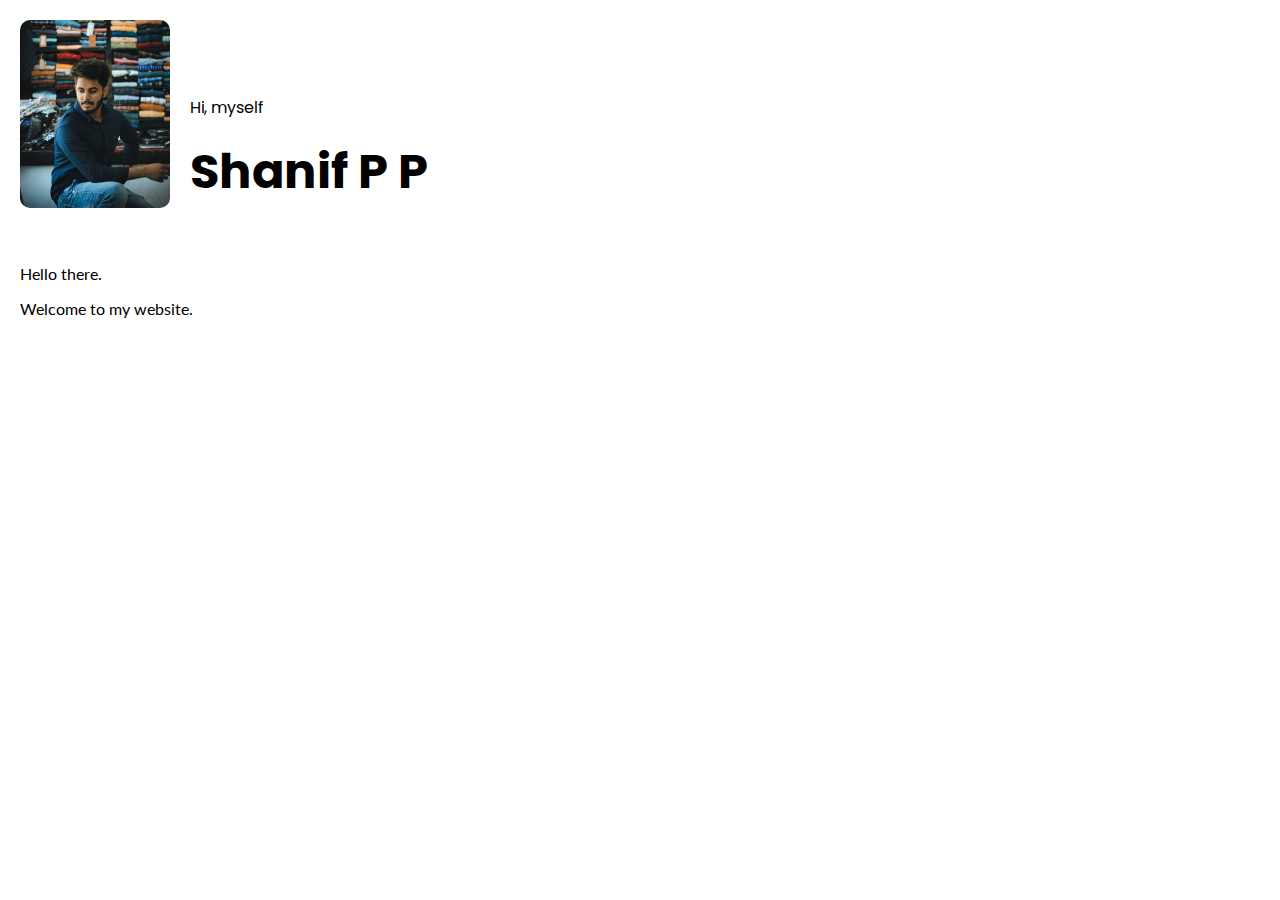
==== index.html @ 1f39be2b "first commit" ====
<!DOCTYPE html>
<html lang="en">
<head>
    <meta charset="UTF-8">
    <meta http-equiv="X-UA-Compatible" content="IE=edge">
    <meta name="viewport" content="width=device-width, initial-scale=1.0">
    <title>Shanif P P</title>
    <link rel="stylesheet" href="style.css">
</head>
<body>
    <nav>
        <img src="./shanif.jpg" alt="logo">
        <div>
            <p>Hi, myself</p>
            <h1>Shanif P P</h1>
        </div>
    </nav>

    <main>
        <p>Hello there.</p>
        <p>Welcome to my website.</p>
    </main>


    <script src="./script.js"></script>
</body>
</html>
---- style.css ----
@import url('https://fonts.googleapis.com/css2?family=Lato&family=Poppins:wght@500&display=swap');

/* 
font-family: 'Poppins', sans-serif;
font-family: 'Lato', sans-serif;
*/


*{
    box-sizing: border-box;

}

body{
    margin: 0;
    width: clamp(240px, 100%, 840px);
}

nav{
    padding: 20px;
    display: flex;
    align-items: stretch;
    justify-content: flex-start;
    overflow: hidden;

    font-family: 'Poppins', sans-serif;
}
nav > img{
    width: 150px;
    border-radius: 10px;
    overflow: hidden;
}
nav > div{
    padding-left: 20px;
    display: flex;
    justify-content: flex-end;
    flex-direction: column;
}
nav > div > h1{
    margin: 0;
    font-size: 3em;
}

main{
    padding: 20px;
    font-family: 'Lato', sans-serif;
}
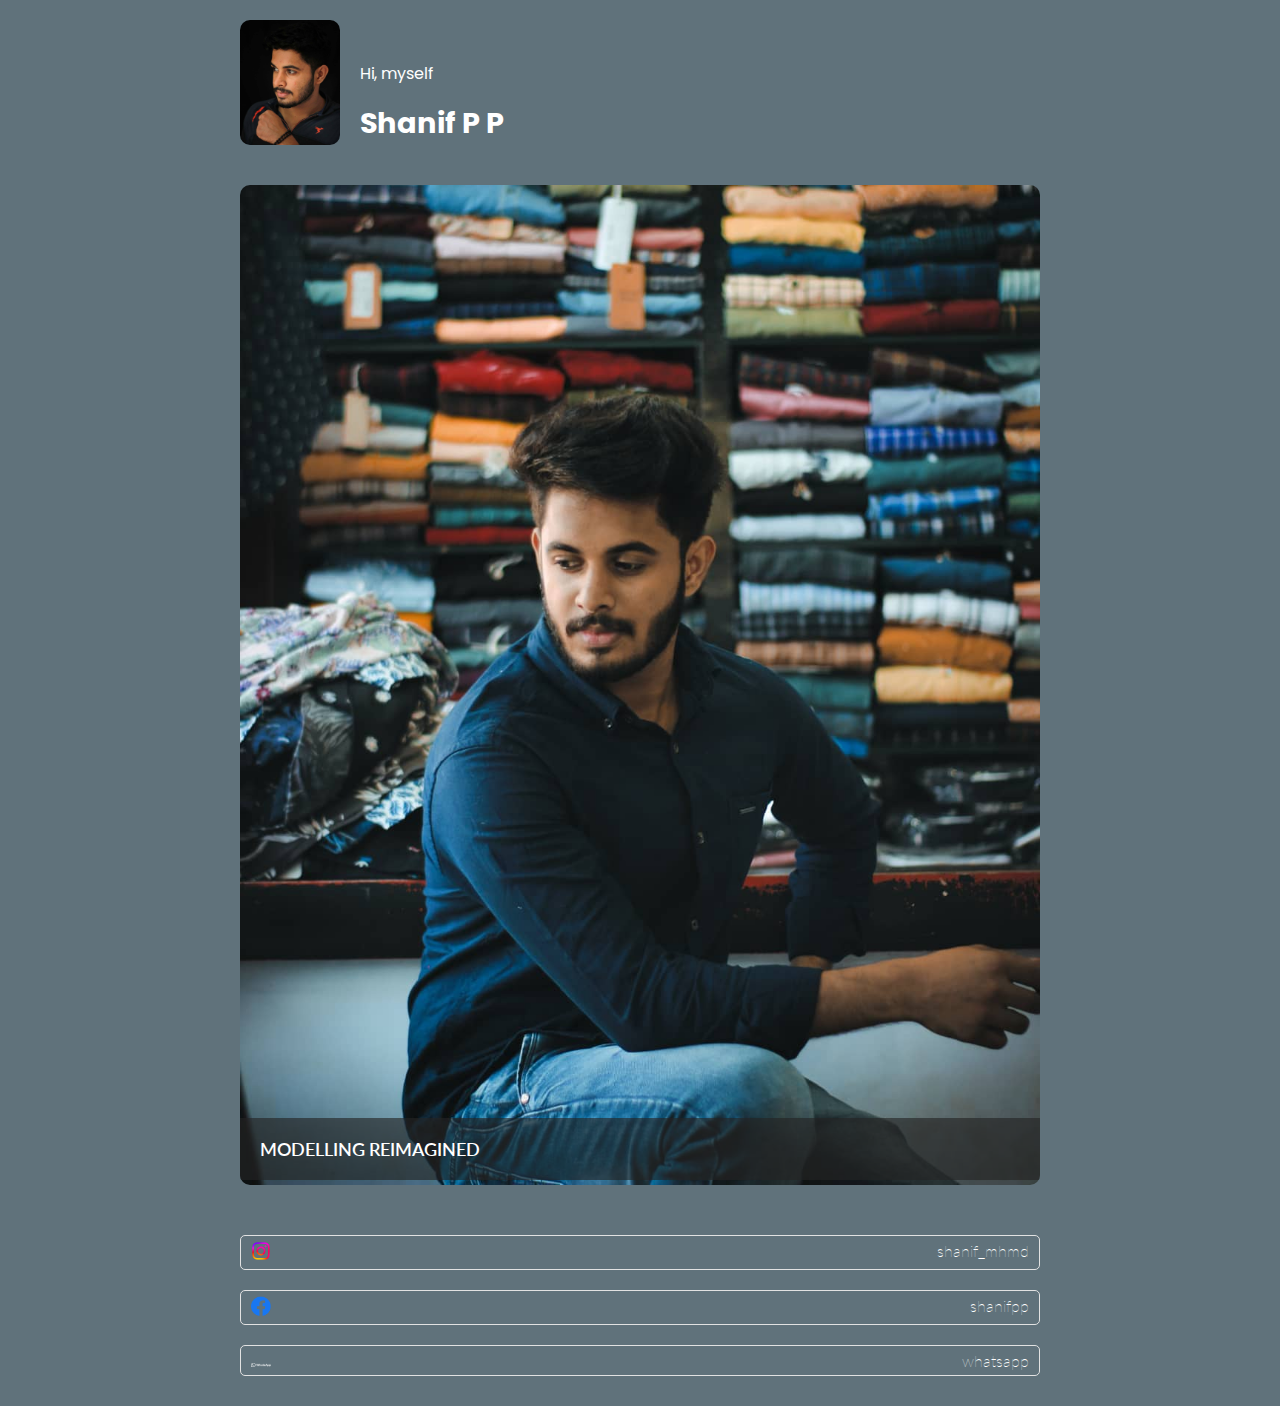
==== commit cfdc3f30: "pictures" ====
--- a/index.html
+++ b/index.html
@@ -8,18 +8,39 @@
     <link rel="stylesheet" href="style.css">
 </head>
 <body>
-    <nav>
-        <img src="./shanif.jpg" alt="logo">
-        <div>
-            <p>Hi, myself</p>
-            <h1>Shanif P P</h1>
-        </div>
-    </nav>
+    <header>
+        <nav>
+            <img src="./img/logo.jpg" alt="logo">
+            <div>
+                <p>Hi, myself</p>
+                <h1>Shanif P P</h1>
+            </div>
+        </nav>
+    </header>
 
     <main>
-        <p>Hello there.</p>
-        <p>Welcome to my website.</p>
+        <div id="gallery">
+            <div id="corousal">
+                <img src="./img/shanif_4.jpg" alt="">
+                <img src="./img/shanif_2.jpg" alt="">
+            </div>
+            <h2>modelling reimagined</h2>
+        </div>
+
     </main>
+
+
+
+    <footer>
+        <div id="social">
+            <a href="https://instagram.com/shanif_mhmd" target="_blank" rel="noopener noreferrer">
+                <img src="./img/ig_logo.png" alt="instagram"><span>shanif_mhmd</span></a>
+            <a href="https://www.facebook.com/shanifpp" target="_blank" rel="noopener noreferrer">
+                <img src="./img/fb_logo.png" alt="facebook"><span>shanifpp</span></a>
+            <a href="./contact.html">
+                <img src="./img/whatsapp.png" alt="whatsapp"><span>whatsapp</span></a>
+        </div>
+    </footer>
 
 
     <script src="./script.js"></script>
--- a/style.css
+++ b/style.css
@@ -13,12 +13,17 @@
 }
 
 body{
-    margin: 0;
+    background: #60727b;
+    color: #fff;
+    margin: 0 auto;
     width: clamp(240px, 100%, 840px);
 }
 
+header{
+    padding: 20px;
+}
 nav{
-    padding: 20px;
+    width: 100%;
     display: flex;
     align-items: stretch;
     justify-content: flex-start;
@@ -27,7 +32,7 @@
     font-family: 'Poppins', sans-serif;
 }
 nav > img{
-    width: 150px;
+    width: 100px;
     border-radius: 10px;
     overflow: hidden;
 }
@@ -39,10 +44,69 @@
 }
 nav > div > h1{
     margin: 0;
-    font-size: 3em;
+    font-size: 1.8em;
 }
+
+
+
 
 main{
     padding: 20px;
     font-family: 'Lato', sans-serif;
+}
+#gallery{
+    width: 100%;
+    position: relative;
+    border-radius: 10px;
+    overflow: hidden;
+}
+#corousal{
+    width: 100%;
+    display: flex;
+    overflow-x: scroll;
+}
+#corousal > img{
+    width: 100%;
+    object-fit: cover;
+}
+#gallery > h2{
+    position: absolute;
+    bottom: -10px;
+    left: 0;
+    width: 100%;
+    padding: 20px;
+    color: #fff;
+    background-color: #242424a2;
+    font-weight: 600;
+    font-size: large;
+    text-transform: uppercase;
+}
+
+
+footer{
+    padding: 20px;
+    font-family: 'Lato', sans-serif;
+}
+#social{
+    display: flex;
+    flex-direction: column;
+    align-items: flex-start;
+    justify-content: center;
+}
+#social > a:any-link{
+    border: 1px solid #e2e2e2;
+    border-radius: 5px;
+    padding: 5px 10px;
+    width: 100%;
+    margin: 10px 0;
+    color: #fff;
+    font-weight: 100;
+    text-decoration: none;
+}
+#social > a > img{
+    width: 20px;
+}
+#social > a > span{
+
+    float: right;
 }